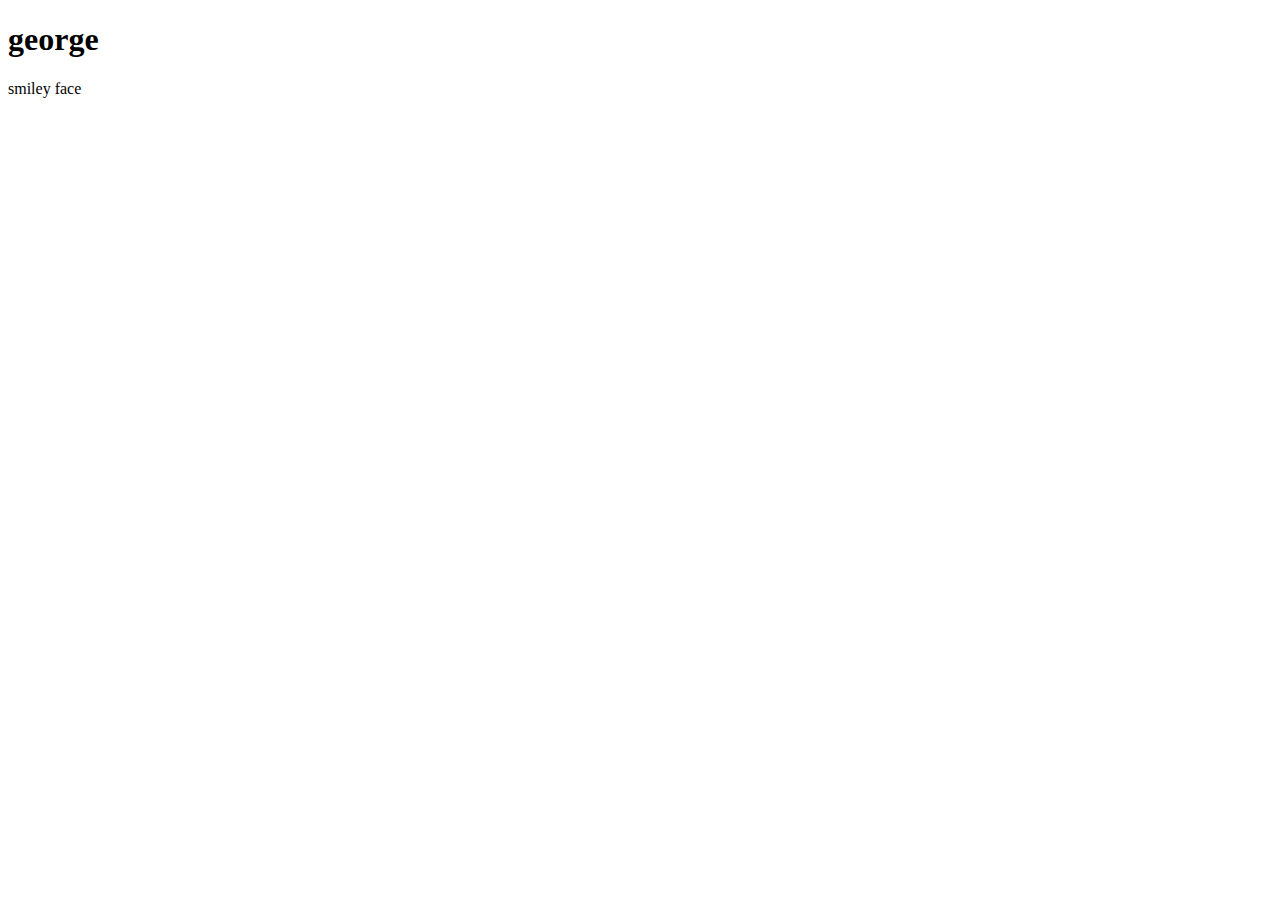
==== Assets/smile.html @ 677671fe "test037" ====
<!DOCTYPE html>
<html lang="en">
<head>
    <meta charset="UTF-8">
    <meta name="viewport" content="width=device-width, initial-scale=1.0">
    <title>testing</title>
    <h1>george</h1>
    <p>smiley face</p>
</head>
<body>
    
</body>
</html>
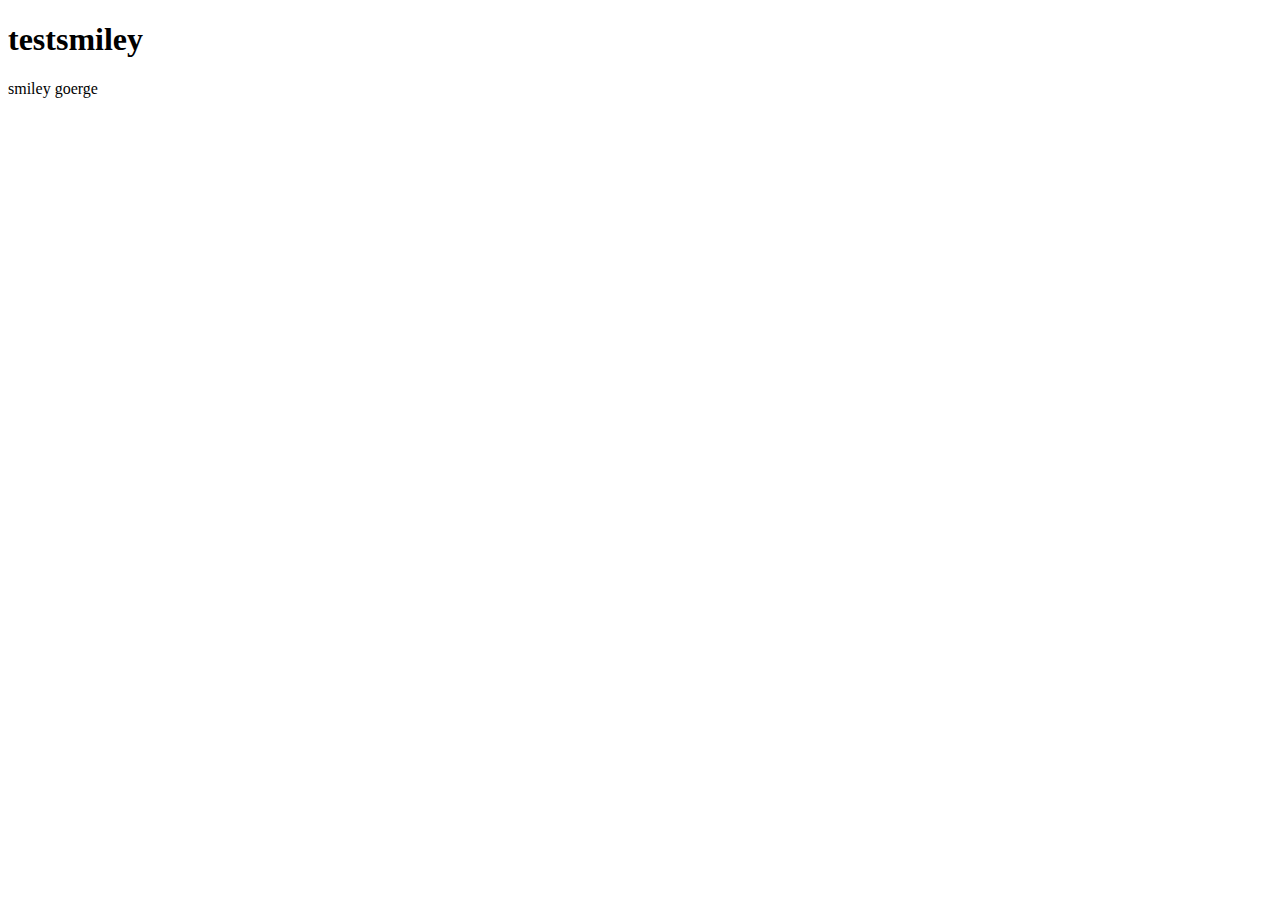
==== commit aa08b0aa: "test" ====
--- a/Assets/smile.html
+++ b/Assets/smile.html
@@ -4,10 +4,10 @@
     <meta charset="UTF-8">
     <meta name="viewport" content="width=device-width, initial-scale=1.0">
     <title>testing</title>
-    <h1>george</h1>
-    <p>smiley face</p>
 </head>
 <body>
+    <h1>testsmiley</h1>
+    <p>smiley goerge</p>
     
 </body>
 </html>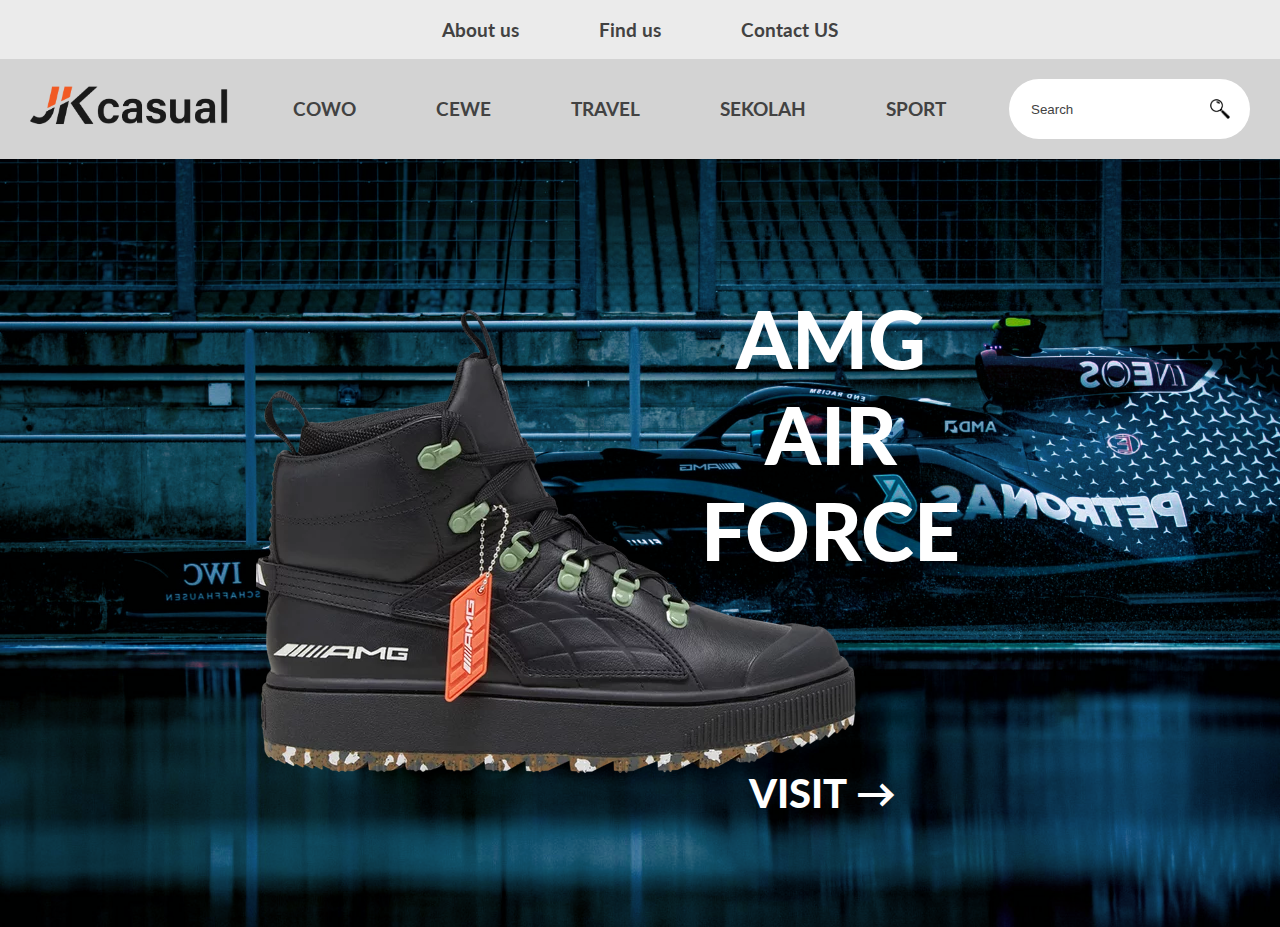
==== commit 7eccc156: "tes" ====
--- a/Assets/smile.html
+++ b/Assets/smile.html
@@ -3,11 +3,54 @@
 <head>
     <meta charset="UTF-8">
     <meta name="viewport" content="width=device-width, initial-scale=1.0">
-    <title>testing</title>
+    <link href="https://fonts.googleapis.com/css2?family=Lato:ital,wght@0,100;0,300;0,400;0,700;0,900;1,100;1,300;1,400;1,700;1,900&display=swap" rel="stylesheet">
+    <link rel="stylesheet" href="style.css">
+    <title>JKcasual</title>
 </head>
 <body>
-    <h1>testsmiley</h1>
-    <p>smiley goerge</p>
     
+    <nav>
+        <div class="navtop">
+            <h3 class="topitem">About us</h3>
+            <h3 class="topitem">Find us</h3>
+            <h3 class="topitem">Contact US</h3>
+        </div>
+
+        <div class="navmiddle">
+
+            <div class="navitem">
+                <img src="./gambar/JK casual black.png" width="200">
+            </div>
+
+            <div class="items">
+            <h3 class="menuitem">COWO</h3>
+            <h3 class="menuitem">CEWE</h3>
+            <h3 class="menuitem">TRAVEL</h3>
+            <h3 class="menuitem">SEKOLAH</h3>
+            <h3 class="menuitem">SPORT</h3>
+            </div>
+
+            <div class="navitem">
+                <div class="search">
+                    <input type="text" placeholder="Search" class="searchinput">
+                    <img src="gambar/search.png" width="20" height="20">
+                </div>
+            </div>
+        </div>
+    </nav>
+
+
+    <div class="slider">
+        <div class="sliderwrap">
+            <div class="slideritem">
+                <div class="sliderimage">
+                <img src="gambar/amg.png" alt="" class="sliderimg">
+                </div>
+                <h1 class="slidertitle"> AMG <br>AIR <br> FORCE</h1>
+                <h2 class="slidertxt">VISIT →</h2>
+            </div>
+        </div>
+    </div>
+
 </body>
 </html>--- a/Assets/style.css
+++ b/Assets/style.css
@@ -0,0 +1,121 @@
+body{
+    font-family: 'Lato', sans-serif;
+    padding: 0;
+    margin: 0;
+}
+
+nav{
+    background-color: rgb(238, 238, 238);
+}
+
+
+.navtop{
+    display: flex;
+    align-items: right;
+    justify-content: center;
+    background-color: rgb(235, 235, 235);
+}
+
+.topitem{
+    display: flex;
+    align-items: center;
+    margin-inline: 40px;
+    color: rgb(66, 66, 66);
+    cursor: pointer;
+}
+
+
+.navmiddle{
+    display: flex;
+    align-items: center;
+    justify-content: space-between;
+    padding-inline: 30px;
+    padding-block: 20px;
+    background-color: lightgray;
+}
+
+.items{
+    display: flex;
+    align-items: center;
+    justify-content: center;
+}
+
+.menuitem{
+    margin-inline: 40px;
+    cursor: pointer;
+    color: rgb(66, 66, 66);
+}
+
+.navitem{
+    display: flex;
+    align-items: left;
+}
+
+.search{
+    display: flex;
+    align-items: center;
+    background-color: white;
+    padding: 20px;
+    border-radius: 30px;
+}
+
+.searchinput{
+    border: none;
+    background-color: transparent;
+}
+
+.searchinput::placeholder{
+    color: rgb(66, 66, 66);
+    border: none;
+}
+
+
+
+
+.slider{
+    background-image:url(gambar/w11.png);
+    background-repeat: no-repeat;
+    background-size:cover;
+}
+
+.sliderwrap{
+    display: flex;
+    align-items: center;
+    justify-content: center;
+}
+
+.slideritem{
+    height: 60vw;
+    width: 100vw;
+    display: flex;
+    align-items: center;
+    justify-content: center;
+    position: relative;
+}
+
+.slidertitle{
+    position: absolute;
+    color: white;
+    top: 10%;
+    right: 25%;
+    font-size: 80px;
+    font-weight: 1000;
+    text-align: center;
+}
+
+.slidertxt{
+    position: absolute;
+    color: white;
+    bottom: 10%;
+    right: 30%;
+    font-size: 40px;
+    font-weight: 1000;
+    text-align: center;
+    cursor: pointer;
+}
+
+.sliderimage{
+    position: absolute;
+    left: 20%;
+    align-items: center;
+}
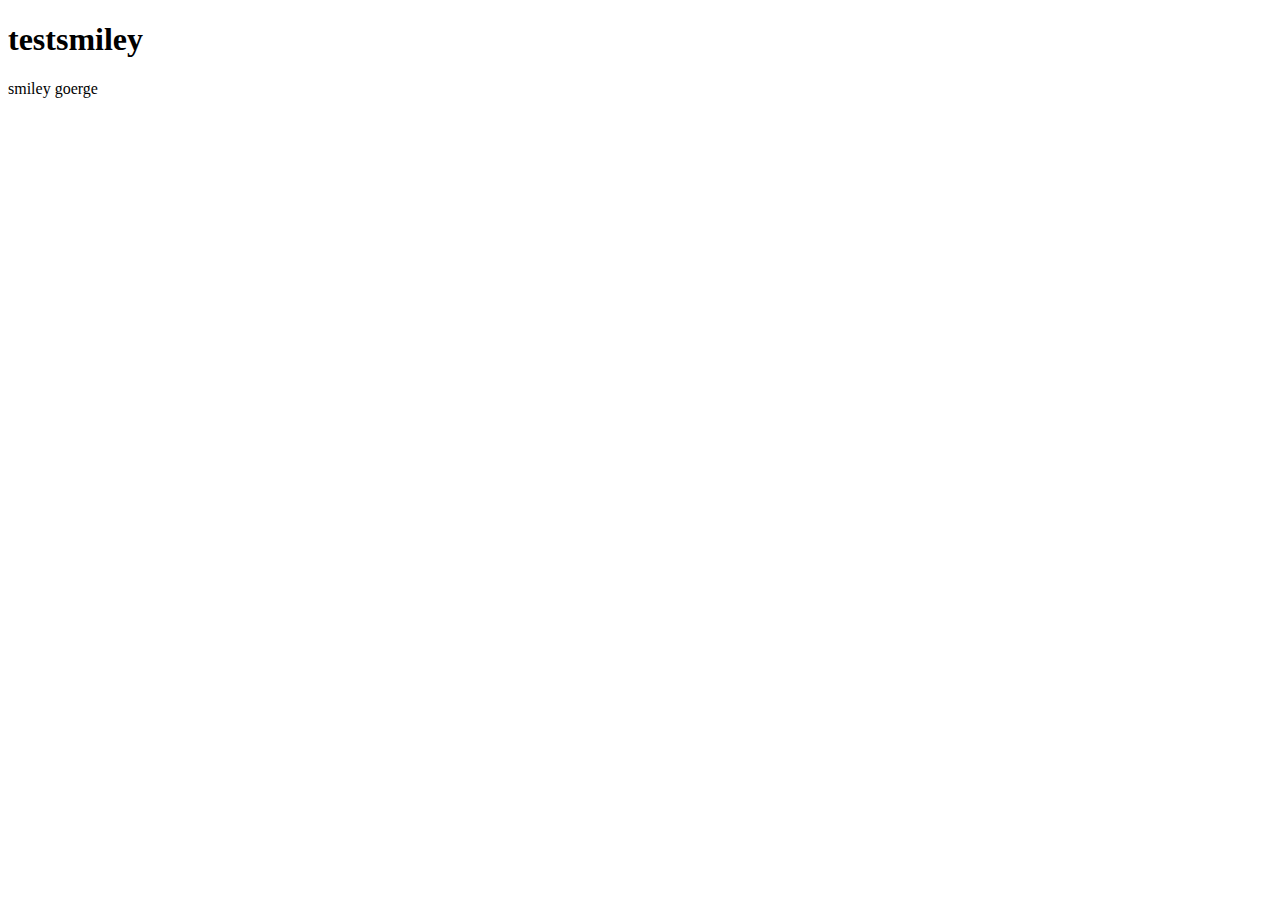
==== commit b98def7b: "first commit" ====
--- a/Assets/smile.html
+++ b/Assets/smile.html
@@ -3,54 +3,11 @@
 <head>
     <meta charset="UTF-8">
     <meta name="viewport" content="width=device-width, initial-scale=1.0">
-    <link href="https://fonts.googleapis.com/css2?family=Lato:ital,wght@0,100;0,300;0,400;0,700;0,900;1,100;1,300;1,400;1,700;1,900&display=swap" rel="stylesheet">
-    <link rel="stylesheet" href="style.css">
-    <title>JKcasual</title>
+    <title>testing</title>
 </head>
 <body>
+    <h1>testsmiley</h1>
+    <p>smiley goerge</p>
     
-    <nav>
-        <div class="navtop">
-            <h3 class="topitem">About us</h3>
-            <h3 class="topitem">Find us</h3>
-            <h3 class="topitem">Contact US</h3>
-        </div>
-
-        <div class="navmiddle">
-
-            <div class="navitem">
-                <img src="./gambar/JK casual black.png" width="200">
-            </div>
-
-            <div class="items">
-            <h3 class="menuitem">COWO</h3>
-            <h3 class="menuitem">CEWE</h3>
-            <h3 class="menuitem">TRAVEL</h3>
-            <h3 class="menuitem">SEKOLAH</h3>
-            <h3 class="menuitem">SPORT</h3>
-            </div>
-
-            <div class="navitem">
-                <div class="search">
-                    <input type="text" placeholder="Search" class="searchinput">
-                    <img src="gambar/search.png" width="20" height="20">
-                </div>
-            </div>
-        </div>
-    </nav>
-
-
-    <div class="slider">
-        <div class="sliderwrap">
-            <div class="slideritem">
-                <div class="sliderimage">
-                <img src="gambar/amg.png" alt="" class="sliderimg">
-                </div>
-                <h1 class="slidertitle"> AMG <br>AIR <br> FORCE</h1>
-                <h2 class="slidertxt">VISIT →</h2>
-            </div>
-        </div>
-    </div>
-
 </body>
 </html>